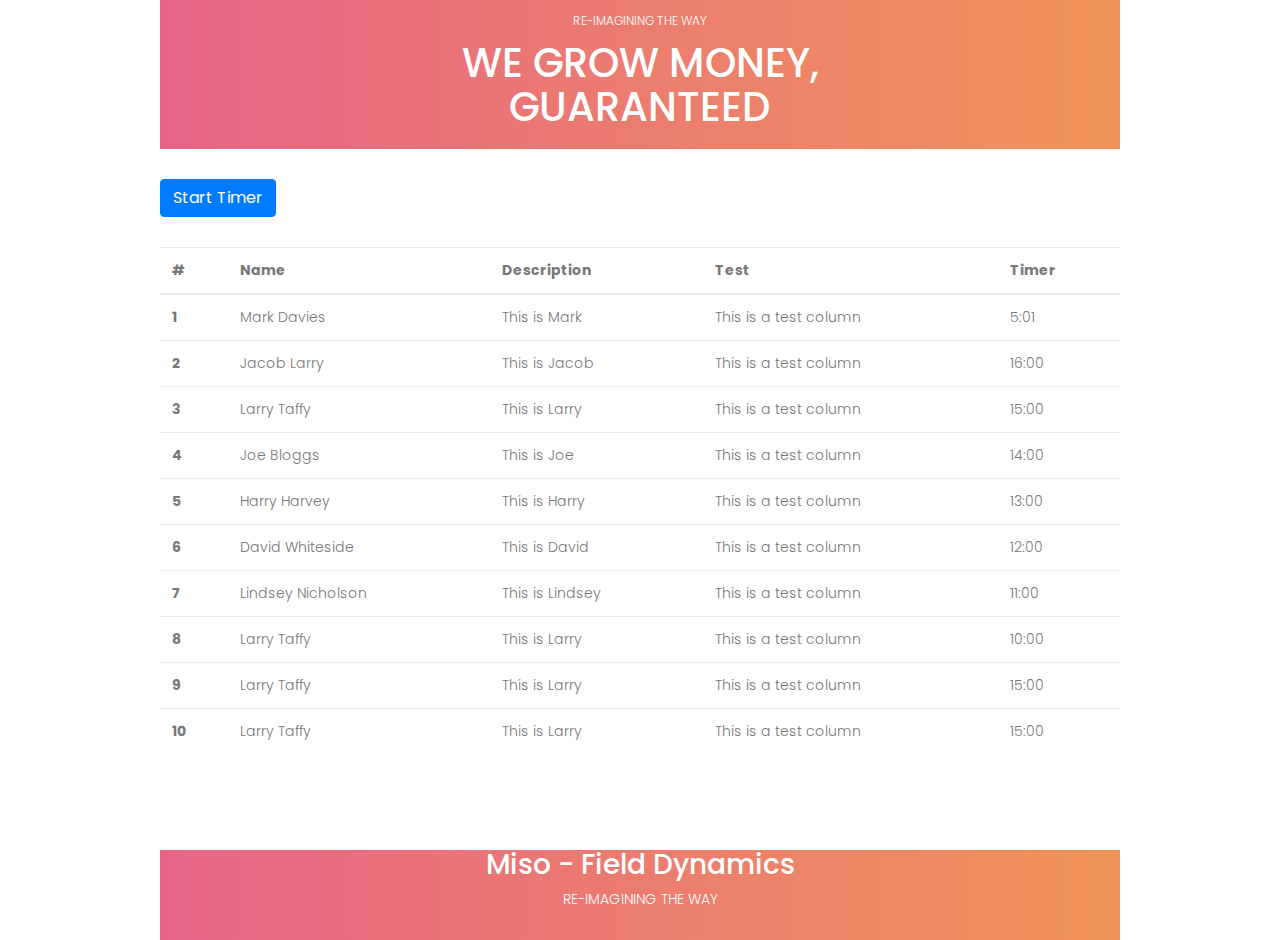
==== index.html @ a73a5c70 "first commit" ====
<!DOCTYPE html>
<html lang="zxx" class="no-js">

<head>
	<!-- Mobile Specific Meta -->
	<meta name="viewport" content="width=device-width, initial-scale=1, shrink-to-fit=no">
	<!-- Author Meta -->
	<meta name="author" content="Aman">
	<!-- Meta Description -->
	<meta name="description" content="">
	<!-- Meta Keyword -->
	<meta name="keywords" content="">
	<!-- meta character set -->
	<meta charset="UTF-8">
	<!-- Site Title -->
	<title>Team David</title>

	<link href="https://fonts.googleapis.com/css?family=Poppins:300,500,600" rel="stylesheet">
	<link rel="stylesheet" href="css/bootstrap.css">
	<link rel="stylesheet" href="css/main.css">

	<script src="https://ajax.googleapis.com/ajax/libs/jquery/2.1.1/jquery.min.js"></script>
	<script src="js/countdown_timer.js"></script>
</head>

<body>
	<div class="main-wrapper-first">
		<header>
			<div class="container">
				<div class="header-wrap">
					<div class="header-top d-flex justify-content-between align-items-center">
					</div>
				</div>
			</div>
		</header>
		<div class="banner-area">
			<div class="container">
				<div class="row justify-content-center height align-items-center">
					<div class="col-lg-8">
						<div class="banner-content text-center">
							<span class="text-white top text-uppercase">Re-imagining the way</span>
							<h1 class="text-white text-uppercase">We grow money, Guaranteed</h1>
						</div>
					</div>
				</div>
			</div>
		</div>

		<!-- Start Feature Area -->
		<section class="featured-area">
			<div class="container">
				<div class="row">
					<button class="btn btn-primary btn-timer">Start Timer</button>
					<table class="table">
						<thead>
							<tr>
								<th scope="col">#</th>
								<th scope="col">Name</th>
								<th scope="col">Description</th>
								<th scope="col">Test</th>
								<th scope="col">Timer</th>
							</tr>
						</thead>
						<tbody>
							<tr>
								<th scope="row">1</th>
								<td>Mark Davies</td>
								<td>This is Mark</td>
								<td>This is a test column</td>
								<td class="time">5:01</td>
							</tr>
							<tr>
								<th scope="row">2</th>
								<td>Jacob Larry</td>
								<td>This is Jacob</td>
								<td>This is a test column</td>
								<td class="time">16:00</td>
							</tr>
							<tr>
								<th scope="row">3</th>
								<td>Larry Taffy</td>
								<td>This is Larry</td>
								<td>This is a test column</td>
								<td class="time">15:00</td>
							</tr>
							<tr>
								<th scope="row">4</th>
								<td>Joe Bloggs</td>
								<td>This is Joe</td>
								<td>This is a test column</td>
								<td class="time">14:00</td>
							</tr>
							<tr>
								<th scope="row">5</th>
								<td>Harry Harvey</td>
								<td>This is Harry</td>
								<td>This is a test column</td>
								<td class="time">13:00</td>
							</tr>
							<tr>
								<th scope="row">6</th>
								<td>David Whiteside</td>
								<td>This is David</td>
								<td>This is a test column</td>
								<td class="time">12:00</td>
							</tr>
							<tr>
								<th scope="row">7</th>
								<td>Lindsey Nicholson</td>
								<td>This is Lindsey</td>
								<td>This is a test column</td>
								<td class="time">11:00</td>
							</tr>
							<tr>
								<th scope="row">8</th>
								<td>Larry Taffy</td>
								<td>This is Larry</td>
								<td>This is a test column</td>
								<td class="time">10:00</td>
							</tr>
							<tr>
								<th scope="row">9</th>
								<td>Larry Taffy</td>
								<td>This is Larry</td>
								<td>This is a test column</td>
								<td class="time">15:00</td>
							</tr>
							<tr>
								<th scope="row">10</th>
								<td>Larry Taffy</td>
								<td>This is Larry</td>
								<td>This is a test column</td>
								<td class="time">15:00</td>
							</tr>
						</tbody>
					</table>
				</div>
			</div>
		</section>
		<!-- End Feature Area -->
		<!-- Start Service Area -->
		<section class="service-area">
			<div class="container">
				<div class="row justify-content-center">
					<div class="col-lg-8">
						<div class="section-title text-center">
							<h3 class="text-white">Miso - Field Dynamics</h3>
							<span class="text-white text-uppercase">Re-imagining the way</span>
						</div>
					</div>
				</div>
			</div>
	</div>
	</section>
	<!-- End Service Area -->
	</div>

</body>

</html>
---- css/main.css ----
body {
  color: #777777;
  font-family: "Poppins", sans-serif;
  font-size: 14px;
  font-weight: 300;
  line-height: 1.5em;
  position: relative;
  -webkit-font-smoothing: antialiased;
  -moz-osx-font-smoothing: grayscale;
}

.main-menubar {
  position: relative;
}

nav {
  margin-right: 70px;
  -webkit-transition: all 0.3s ease 0s;
  -moz-transition: all 0.3s ease 0s;
  -o-transition: all 0.3s ease 0s;
  transition: all 0.3s ease 0s;
  transform-origin: 100% 50%;
}

@media (max-width: 767px) {
  nav {
    margin-right: 0;
    position: absolute;
    right: 0;
    top: 50px;
    text-align: right;
  }
}

nav.hide {
  transform: scale(0);
}

nav a {
  font-size: 12px;
  font-weight: 500;
  text-transform: uppercase;
  color: rgba(255, 255, 255, 0.7);
  margin: 0 25px;
}

nav a:hover {
  color: white;
}

body:after {
  position: absolute;
  content: "";
  left: 0;
  top: 0;
  width: 100%;
  height: 100%;
  position: fixed;
  background-image: -moz-linear-gradient(0deg, #ffffff 0%, #ffffff 100%);
  background-image: -webkit-linear-gradient(0deg, #ffffff 0%, #ffffff 100%);
  background-image: -ms-linear-gradient(0deg, #ffffff 0%, #ffffff 100%);
  opacity: 0.6;
  z-index: -1;
}

.main-wrapper-first {
  width: 68.75%;
  margin: 0 auto;
}

@media (min-width: 1200px) {
  .main-wrapper-first {
    width: 75%;
  }
}

@media (max-width: 1199px) {
  .main-wrapper-first {
    width: 90%;
  }
}

@media (max-width: 767px) {
  .main-wrapper-first {
    margin-top: 3rem;
    width: 97%;
  }
}

.main-wrapper {
  width: 68.75%;
  margin: 0 auto;
}

@media (min-width: 1200px) {
  .main-wrapper {
    width: 75%;
  }
}

@media (max-width: 1199px) {
  .main-wrapper {
    width: 90%;
  }
}

@media (max-width: 767px) {
  .main-wrapper {
    width: 97%;
  }
}

.p1-gradient-bg, .primary-btn:after, .banner-area, .single-feature .icon:after, .service-area, .story-area, .single-widget .icon:after {
  background-image: -moz-linear-gradient(0deg, #e66587 0%, #f09458 100%);
  background-image: -webkit-linear-gradient(0deg, #e66587 0%, #f09458 100%);
  background-image: -ms-linear-gradient(0deg, #e66587 0%, #f09458 100%);
}

.p1-gradient-color, .single-feature .icon span {
  background: -webkit-linear-gradient(0deg, #e66587, #f09458);
  -webkit-background-clip: text;
  -webkit-text-fill-color: transparent;
}

.section-title {
  padding-bottom: 30px;
}

.section-title h2 {
  margin-bottom: 5px;
}

.banner-area .generic-height {
  height: 300px;
}

.banner-content .top {
  font-size: 12px;
}

.banner-content h1 {
  margin-top: 10px;
  margin-bottom: 20px;
}

.featured-area {
  background: #fff;
  padding: 30px 0 80px 0;
}

footer {
  background: rgba(0, 0, 0, 0.25);
  padding: 15px 0;
}

footer .copy-right-text {
  color: #fff;
}

@media (max-width: 991px) {
  footer .copy-right-text {
    margin: 20px 0;
  }
}

footer .copy-right-text a {
  color: #e66686;
}

.footer-social a {
  display: inline-block;
  width: 30px;
  height: 30px;
  border: 1px solid rgba(255, 255, 255, 0.4);
  text-align: center;
  line-height: 30px;
  color: #fff;
  position: relative;
}

.footer-social a i {
  position: relative;
  z-index: 2;
  color: #fff;
}

.footer-social a:after {
  position: absolute;
  z-index: 1;
  content: "";
  background-image: -moz-linear-gradient(0deg, #e66587 0%, #f09458 100%);
  background-image: -webkit-linear-gradient(0deg, #e66587 0%, #f09458 100%);
  background-image: -ms-linear-gradient(0deg, #e66587 0%, #f09458 100%);
  width: 100%;
  height: 100%;
  opacity: 0;
  top: 0;
  left: 0;
  -webkit-transition: all 0.3s ease 0s;
  -moz-transition: all 0.3s ease 0s;
  -o-transition: all 0.3s ease 0s;
  transition: all 0.3s ease 0s;
  z-index: 1;
}

.footer-social a:hover {
  border: 1px solid transparent;
}

.footer-social a:hover:after {
  opacity: 1;
}

.banner-content {
  margin-top: 10px;
}

.btn-timer {
  margin-bottom: 30px;
}
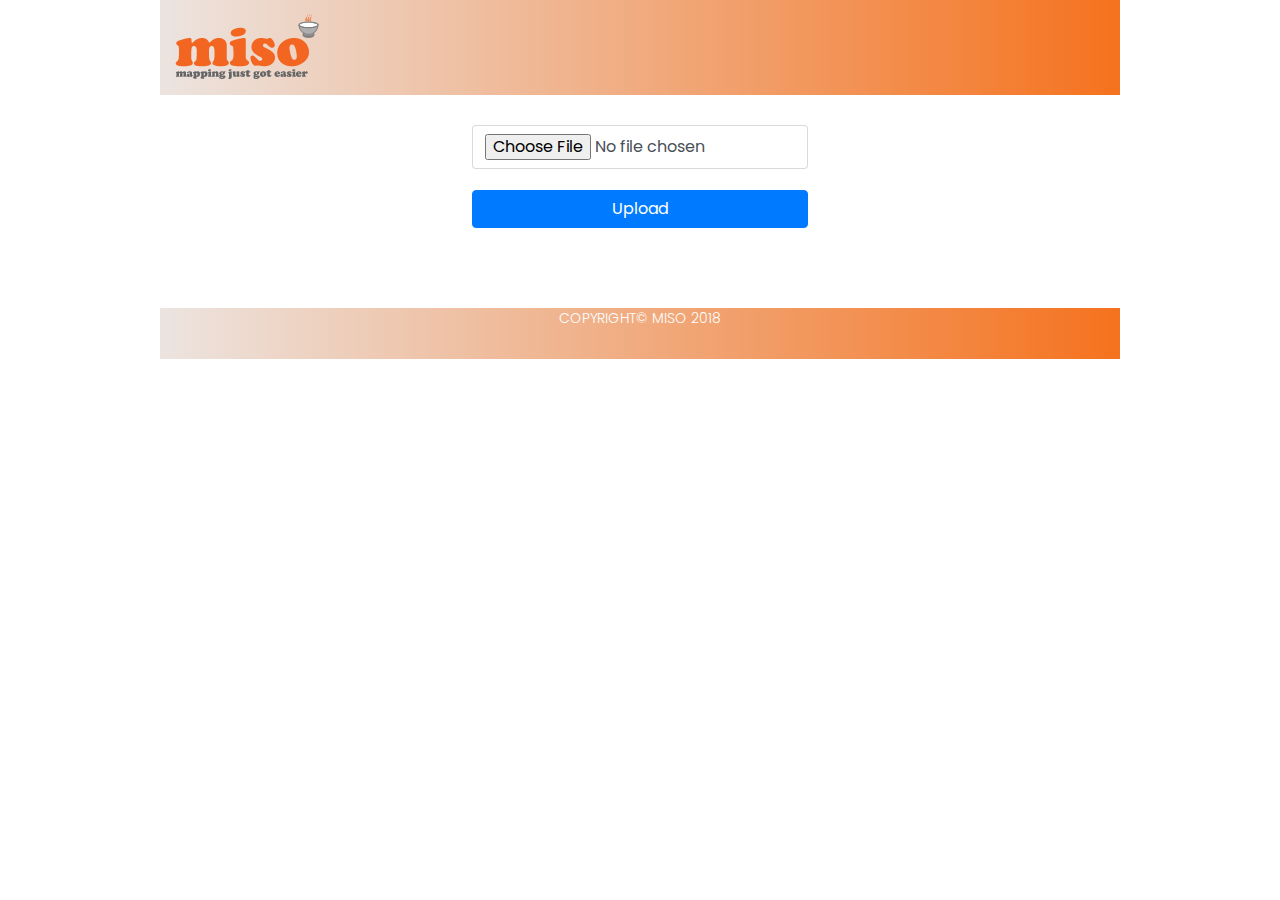
==== commit b09c54d6: "updated" ====
--- a/index.html
+++ b/index.html
@@ -14,13 +14,13 @@
 	<meta charset="UTF-8">
 	<!-- Site Title -->
 	<title>Team David</title>
-
+	<!-- Custom fonts for this template-->
+	<link href="vendor/font-awesome/css/font-awesome.min.css" rel="stylesheet" type="text/css">
 	<link href="https://fonts.googleapis.com/css?family=Poppins:300,500,600" rel="stylesheet">
 	<link rel="stylesheet" href="css/bootstrap.css">
 	<link rel="stylesheet" href="css/main.css">
 
 	<script src="https://ajax.googleapis.com/ajax/libs/jquery/2.1.1/jquery.min.js"></script>
-	<script src="js/countdown_timer.js"></script>
 </head>
 
 <body>
@@ -36,10 +36,9 @@
 		<div class="banner-area">
 			<div class="container">
 				<div class="row justify-content-center height align-items-center">
-					<div class="col-lg-8">
+					<div class="col-lg-12">
 						<div class="banner-content text-center">
-							<span class="text-white top text-uppercase">Re-imagining the way</span>
-							<h1 class="text-white text-uppercase">We grow money, Guaranteed</h1>
+							<img src="img/miso_logo_tagline_alt.png" alt="miso logo" class="logo">
 						</div>
 					</div>
 				</div>
@@ -50,90 +49,12 @@
 		<section class="featured-area">
 			<div class="container">
 				<div class="row">
-					<button class="btn btn-primary btn-timer">Start Timer</button>
-					<table class="table">
-						<thead>
-							<tr>
-								<th scope="col">#</th>
-								<th scope="col">Name</th>
-								<th scope="col">Description</th>
-								<th scope="col">Test</th>
-								<th scope="col">Timer</th>
-							</tr>
-						</thead>
-						<tbody>
-							<tr>
-								<th scope="row">1</th>
-								<td>Mark Davies</td>
-								<td>This is Mark</td>
-								<td>This is a test column</td>
-								<td class="time">5:01</td>
-							</tr>
-							<tr>
-								<th scope="row">2</th>
-								<td>Jacob Larry</td>
-								<td>This is Jacob</td>
-								<td>This is a test column</td>
-								<td class="time">16:00</td>
-							</tr>
-							<tr>
-								<th scope="row">3</th>
-								<td>Larry Taffy</td>
-								<td>This is Larry</td>
-								<td>This is a test column</td>
-								<td class="time">15:00</td>
-							</tr>
-							<tr>
-								<th scope="row">4</th>
-								<td>Joe Bloggs</td>
-								<td>This is Joe</td>
-								<td>This is a test column</td>
-								<td class="time">14:00</td>
-							</tr>
-							<tr>
-								<th scope="row">5</th>
-								<td>Harry Harvey</td>
-								<td>This is Harry</td>
-								<td>This is a test column</td>
-								<td class="time">13:00</td>
-							</tr>
-							<tr>
-								<th scope="row">6</th>
-								<td>David Whiteside</td>
-								<td>This is David</td>
-								<td>This is a test column</td>
-								<td class="time">12:00</td>
-							</tr>
-							<tr>
-								<th scope="row">7</th>
-								<td>Lindsey Nicholson</td>
-								<td>This is Lindsey</td>
-								<td>This is a test column</td>
-								<td class="time">11:00</td>
-							</tr>
-							<tr>
-								<th scope="row">8</th>
-								<td>Larry Taffy</td>
-								<td>This is Larry</td>
-								<td>This is a test column</td>
-								<td class="time">10:00</td>
-							</tr>
-							<tr>
-								<th scope="row">9</th>
-								<td>Larry Taffy</td>
-								<td>This is Larry</td>
-								<td>This is a test column</td>
-								<td class="time">15:00</td>
-							</tr>
-							<tr>
-								<th scope="row">10</th>
-								<td>Larry Taffy</td>
-								<td>This is Larry</td>
-								<td>This is a test column</td>
-								<td class="time">15:00</td>
-							</tr>
-						</tbody>
-					</table>
+					<form action="generic.html" class="upload-form">
+						<input class="input-file form-control" id="file" type="file" />
+						<br />
+						<input type="submit" value="Upload" class="btn btn-primary pull-right" />
+					</form>
+
 				</div>
 			</div>
 		</section>
@@ -144,14 +65,13 @@
 				<div class="row justify-content-center">
 					<div class="col-lg-8">
 						<div class="section-title text-center">
-							<h3 class="text-white">Miso - Field Dynamics</h3>
-							<span class="text-white text-uppercase">Re-imagining the way</span>
+							<span class="text-white text-uppercase">Copyright© MISO 2018</span>
 						</div>
 					</div>
 				</div>
 			</div>
+		</section>
 	</div>
-	</section>
 	<!-- End Service Area -->
 	</div>
 
--- a/css/main.css
+++ b/css/main.css
@@ -111,13 +111,13 @@
 }
 
 .p1-gradient-bg, .primary-btn:after, .banner-area, .single-feature .icon:after, .service-area, .story-area, .single-widget .icon:after {
-  background-image: -moz-linear-gradient(0deg, #e66587 0%, #f09458 100%);
-  background-image: -webkit-linear-gradient(0deg, #e66587 0%, #f09458 100%);
-  background-image: -ms-linear-gradient(0deg, #e66587 0%, #f09458 100%);
+  background-image: -moz-linear-gradient(0deg, #ece4e0 0%, #f09458 100%);
+  background-image: -webkit-linear-gradient(0deg, #ece4e0 0%, #f5721e 100%); 
+  background-image: -ms-linear-gradient(0deg, #ece4e0 0%, #f09458 100%);
 }
 
 .p1-gradient-color, .single-feature .icon span {
-  background: -webkit-linear-gradient(0deg, #e66587, #f09458);
+  background: -webkit-linear-gradient(0deg, #ece4e0, #f09458);
   -webkit-background-clip: text;
   -webkit-text-fill-color: transparent;
 }
@@ -217,4 +217,26 @@
 
 .btn-timer {
   margin-bottom: 30px;
+}
+
+.download:before {
+  content: "\f019";
+  font-family: FontAwesome;
+  font-style: normal;
+  font-weight: normal;
+  cursor: pointer;
+}
+
+.upload-form {
+  width: 35%;
+  margin: auto;
+}
+
+.upload-form > .btn-primary {
+  width: 100%;
+}
+
+.logo {
+  float: left;
+  padding-bottom: 10px;
 }